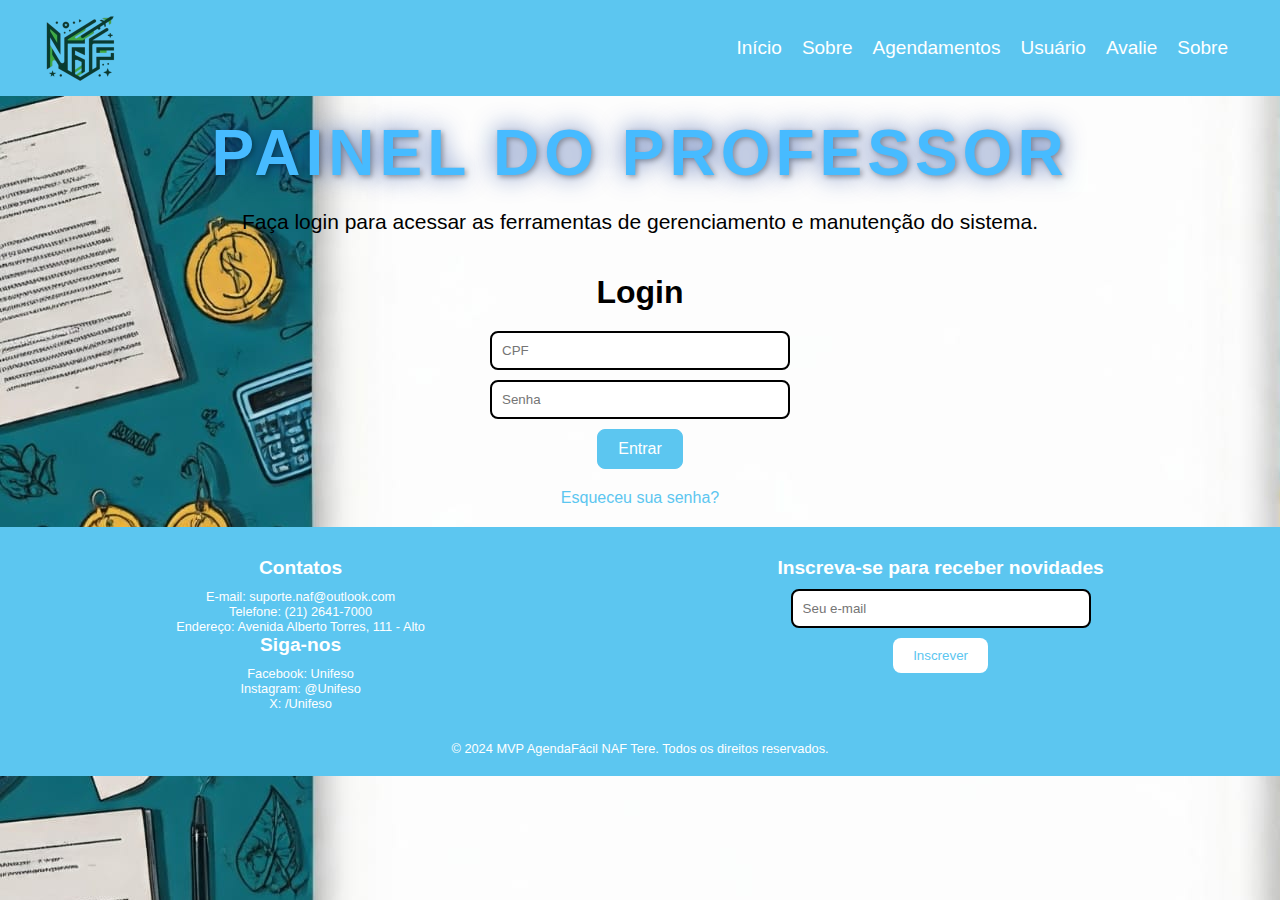
==== Site/acessoprofessor.html @ d3e640a1 "MVP" ====
<!DOCTYPE html>
<html lang="pt-br">
<head>
    <meta charset="UTF-8">
    <meta name="viewport" content="width=device-width, initial-scale=1.0">
    <title>Agenda Facil NAF Tere</title>
    <link rel="icon" href="./img/logo.png" type="image/x-icon">
    <link rel="stylesheet" href="styles.css"> 
    <link rel="stylesheet" href="header.css">
    <link rel="stylesheet" href="footer.css">
</head>
<body>
    
    <header>
        <div class="img_slogan">
            <img src="./img/logo.png" alt="logo Naf">
        </div>
        <nav>
            <ul class="menu_links_header">
                <li><a href="./index.html">Início</a></li>
                <li><a href="./sobre.html">Sobre</a></li>
<li><a href="./agendamento.html">Agendamentos</a></li>
                <li><a href="./cadastro.html">Usuário</a></li>
                <li><a href="Avalie.html">Avalie</a></li>
                <li><a href="./sobre.html">Sobre</a></li>
    </header>

    <main>
        <div class="container">
            <h1 class="welcome-text">Painel do Professor</h1>
            <p class="subtitulo_h1">Faça login para acessar as ferramentas de gerenciamento e manutenção do sistema.</p>
        </div>
        
        <div class="container">
           <h2>Login</h2>
           <form>
               <input type="number" name="CPF" placeholder="CPF" required>
               <input type="password" name="password" placeholder="Senha" required>
               <a class="button_submit" href="Cancelamento.html">Entrar</a>
           </form>
           <a class="button_recuperacaoSenha" href="./esquecisenha.html">Esqueceu sua senha?</a>
       </div>
    </main>
   <footer>
    <div class="footer-container">
        <div class="contact-info">
            <h3>Contatos</h3>
            <p>E-mail: suporte.naf@outlook.com</p>
            <p>Telefone: (21) 2641-7000</p>
            <p>Endereço: Avenida Alberto Torres, 111 - Alto</p>

            <h3>Siga-nos</h3>
            <p>Facebook: Unifeso</p>
            <p>Instagram: @Unifeso</p>
            <p>X: /Unifeso</p>
        </div>
        <div class="newsletter">
            <h3>Inscreva-se para receber novidades</h3>
            <form action="#">
            <input type="email" placeholder="Seu e-mail">
            <button type="submit">Inscrever</button>
        </form>
        </div>
    </div>
    <p>© 2024 MVP AgendaFácil NAF Tere. Todos os direitos reservados.</p>
</footer>
</body>

</html>
---- Site/styles.css ----
body {
    font-family: Arial, sans-serif;
    background-image: url('img/teste.jpeg'); /
    background-position: center;
    height: 100vh;
    color: rgb(0, 0, 0);
}
.container {
    width: 80%;
    margin: 0 auto;
    padding: 20px;
    text-align: center;
}
h1 {
    color: #000000;
    font-size: 2.5em;
    margin-bottom: 20px;
    animation: textAnimation 3s ease-in-out infinite; 
}
.subtitulo_h1{
    color: #000000;
    font-size: 21px;
}
h2 {
    color: #000000;
    font-size: 2em;
    margin-bottom: 20px;
}
.nav {
    display: flex;
    justify-content: space-around;
    margin-bottom: 20px;
}
.divbtn {
    display: flex;
    justify-content: center;
    gap: 10px;
    margin-bottom: 20px;
}

form {
    display: flex;
    flex-direction: column;
    gap: 10px;
    align-items: center;
    margin-bottom: 20px;
}
input[type="text"], input[type="number"], input[type="password"], input[type="email"] {
    padding: 10px;
    width: 300px;
    border: 2px solid #000000;
    border-radius: 8px;
}
input[type="number"]::-webkit-inner-spin-button, 
input[type="number"]::-webkit-outer-spin-button {
    -webkit-appearance: none;
    margin: 0;
}
input[type="number"] {
    -moz-animation: textfield;
}

input[type="text"]:focus, input[type="number"]:focus, input[type="password"]:focus, input[type="email"]:focus {
    outline: none;
    border-color: #5cc6f0
}
.button_colaborador {
    display: inline-block;
    margin-top: 10px;
    padding: 10px 20px;
    background-color: #5cc6f0;
    color: white;
    text-decoration: none;
    border-radius: 5px;
    text-align: center;
}

.button_colaborador:hover {
    background-color: #1785b1;
    box-shadow: 0 4px 8px rgba(0, 0, 0, 0.2);
}
.button_submit{
    background-color: #5cc6f0;
    color: #ffffff;
    padding: 10px 20px;
    border: 1px solid #5cc6f0;
    border-radius: 8px;
    cursor: pointer;
    transition: background-color 0.3s ease;
    text-decoration: none;
}
.button_submit:hover {
    background-color: #1785b1;
    color: #ffffff;
}
.button_cadastrar,
.button_recuperacaoSenha {
    color: #5cc6f0;
    text-decoration: none;
    padding: 10px 20px;
    border: none;
    border-radius: 8px;
    cursor: pointer;
}
.button_cadastrar:hover,
.button_recuperacaoSenha:hover {
    text-decoration: underline;
}
    .welcome-text {
        font-family: 'Arial', cursive; 
        font-size: 4rem;  
        color: #47bbff;  
        text-shadow: 2px 2px 5px rgba(0, 0, 0, 0.3), 0px 0px 25px rgba(14, 54, 148, 0.7); 
        letter-spacing: 5px;  
        text-transform: uppercase;  
        
    }
---- Site/header.css ----
* {
    margin: 0;
    padding: 0;
    box-sizing: border-box;
    font-family: Arial, Helvetica, sans-serif;
}
header {
    display: flex;
    justify-content: space-between;
    align-items: center;
    padding: 8px 32px;
    background-color: #5cc6f0;
    font-family: Helvetica, sans-serif;
}

.menu_links_header {
    list-style: none;
    display: flex;
}

.menu_links_header li {
    display: inline;
    margin-right: 20px;
}

.menu_links_header a {
    text-decoration: none;
    color: white;
    font-size: 19px;
    transition: color 0.3s ease;
}

.menu_links_header a:hover {
    color: #ffffff;
}

.img_slogan {
    margin-left: left;
}

.img_slogan img {
    height: auto;
    width: 100px;
}
---- Site/footer.css ----
footer {
    background-color: #5cc6f0;
    color: #ffffff;
    padding: 20px 0;
    text-align: center;
}

.footer-container {
    display: flex;
    justify-content: space-around;
    align-items: flex-start;
    flex-wrap: wrap;
}

.footer-container div {
    margin: 10px;
}

.footer-container h3 {
    color: #ffffff;
    font-size: 1.2em;
    margin-bottom: 10px;
}

.footer-container p, .footer-container ul, .footer-container li {
    margin: 0;
    padding: 0;
    list-style: none;

}
.footer-container li a {
    color: #ffffff;
    text-decoration: none;
    text-align: left;
}
form.form_footer{
    display: flex;
}

input[type="email"].email_footer {
    padding: 10px;
    width: 250px;
    border: none;
    border-radius: 8px;
    margin-right: 10px;
}

footer button[type="submit"] {
    background-color: #ffffff;
    color: #5cc6f0;
    padding: 10px 20px;
    border: none;
    border-radius: 8px;
    cursor: pointer;
}

footer button[type="submit"]:hover {
    background-color: #1785b1;
    color: #ffffff;
}

footer p {
    margin-top: 20px;
    font-size: 0.8em;
}
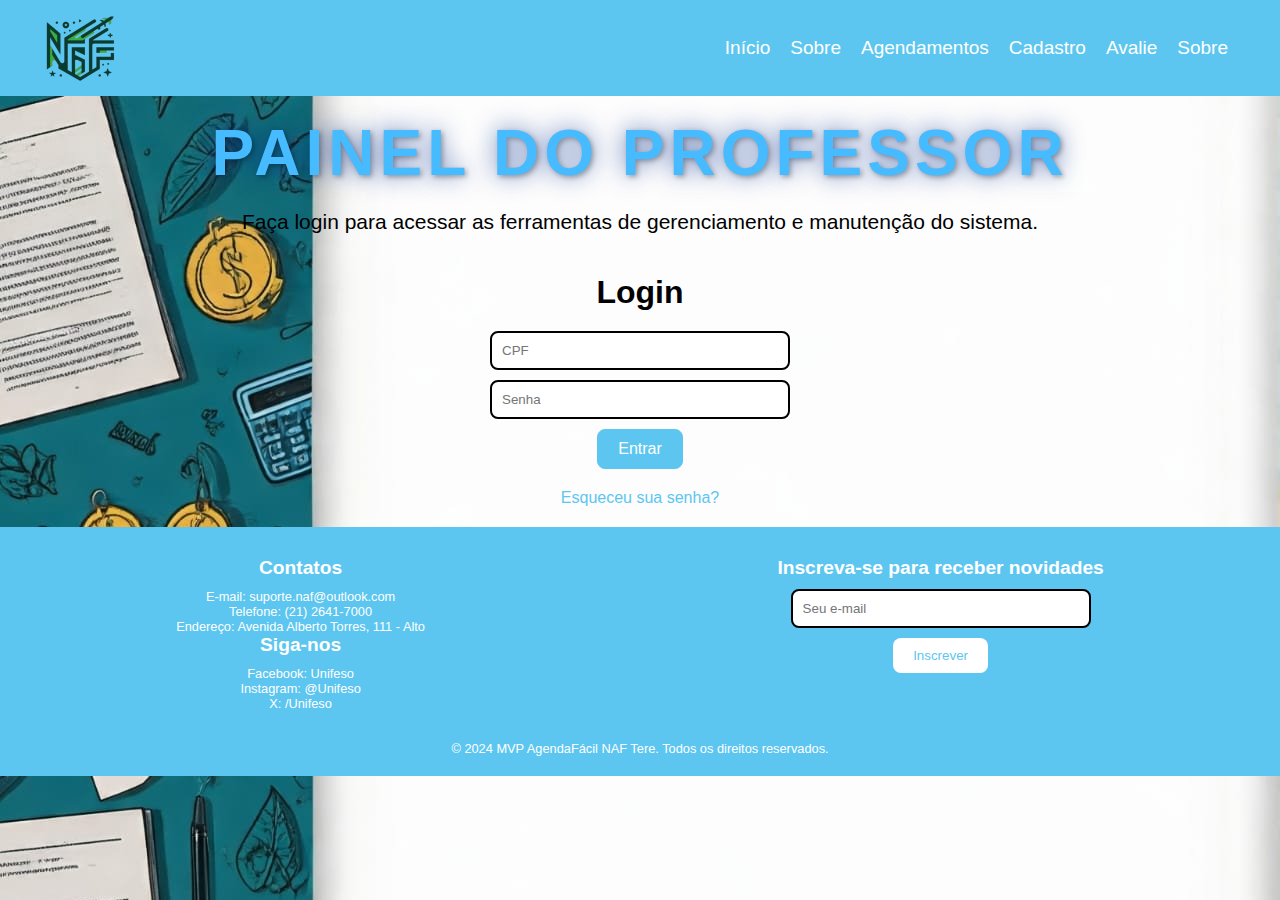
==== commit d2b55c39: "Correção Cadastro" ====
--- a/Site/acessoprofessor.html
+++ b/Site/acessoprofessor.html
@@ -20,7 +20,7 @@
                 <li><a href="./index.html">Início</a></li>
                 <li><a href="./sobre.html">Sobre</a></li>
 <li><a href="./agendamento.html">Agendamentos</a></li>
-                <li><a href="./cadastro.html">Usuário</a></li>
+                <li><a href="./cadastro.html">Cadastro</a></li>
                 <li><a href="Avalie.html">Avalie</a></li>
                 <li><a href="./sobre.html">Sobre</a></li>
     </header>
